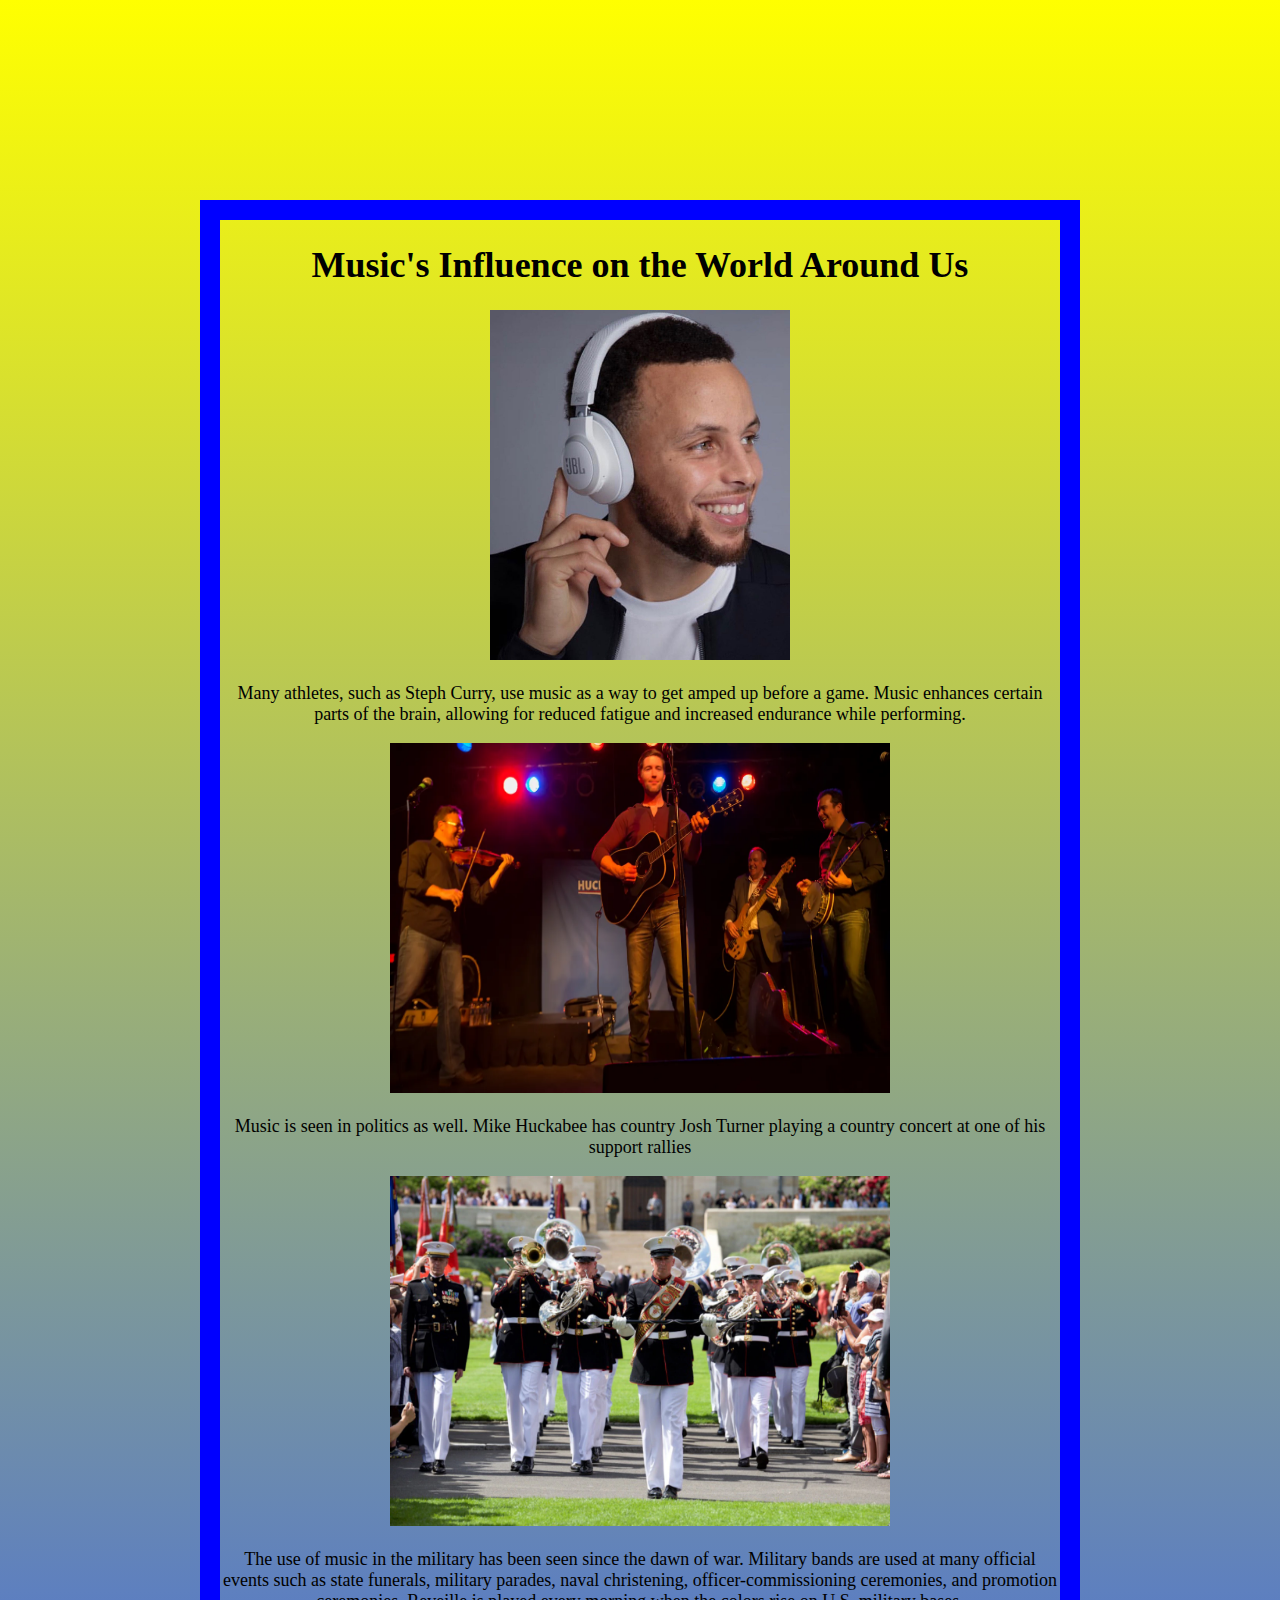
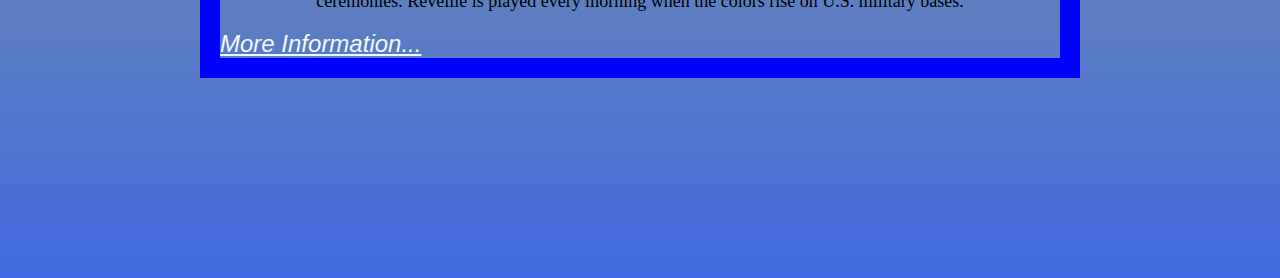
==== index.html @ 4ee3156b "update changes" ====
<!DOCTYPE html>
<html lang="en">
<head>
    <title>HTML and CSS Resources</title>
    <meta charset="UTF-8">
    <meta http-equiv="X-UA-Compatible" content="IE=edge">
    <meta name="viewport" content="width=device-width, initial-scale=1.0">
    <title>Document</title>
    <link rel="stylesheet" href="jrods888.css" />
</head>
<body>
    <h1>Music's Influence on the World Around Us</h1>
    <p><img src="steph.jpg" width="300" height="350"/>
    <p>Many athletes, such as Steph Curry, use music as a way to get amped up before a game. Music enhances certain parts of the brain, allowing for reduced fatigue and increased endurance while performing.</p>
    <p><img src="concert.jpg" width="500" height="350"/></p>
    <p>Music is seen in politics as well. Mike Huckabee has country Josh Turner playing a country concert at one of his support rallies </p>
    <p><img src="militaryband.jpg" width="500" height="350"/></p>
    <audio src="Reveille.mp3"></audio>
    <p>The use of music in the military has been seen since the dawn of war. Military bands are used at many official events such as state funerals, military parades, naval christening, officer-commissioning ceremonies, and promotion ceremonies. Reveille is played every morning when the colors rise on U.S. military bases.</p>
    </p>
    <footer> <a href="CIS133ArtProject.html"> More Information...</a></footer>
</body>
</html>
---- jrods888.css ----
body {
    height: 300%;
    background: border-box linear-gradient(yellow, royalblue);
    font-size: large;
    text-align: center;
    font-family: 'Times New Roman', Times, serif, Helvetica, sans-serif;
    border: 20px solid blue;
    margin: 200px;
  }

footer {
  font-size: x-large;
  color: red ;
  font-family: Arial, Helvetica, sans-serif;
  font-style: italic;
  text-align: left;
}

:any-link {
  color: aliceblue;
}
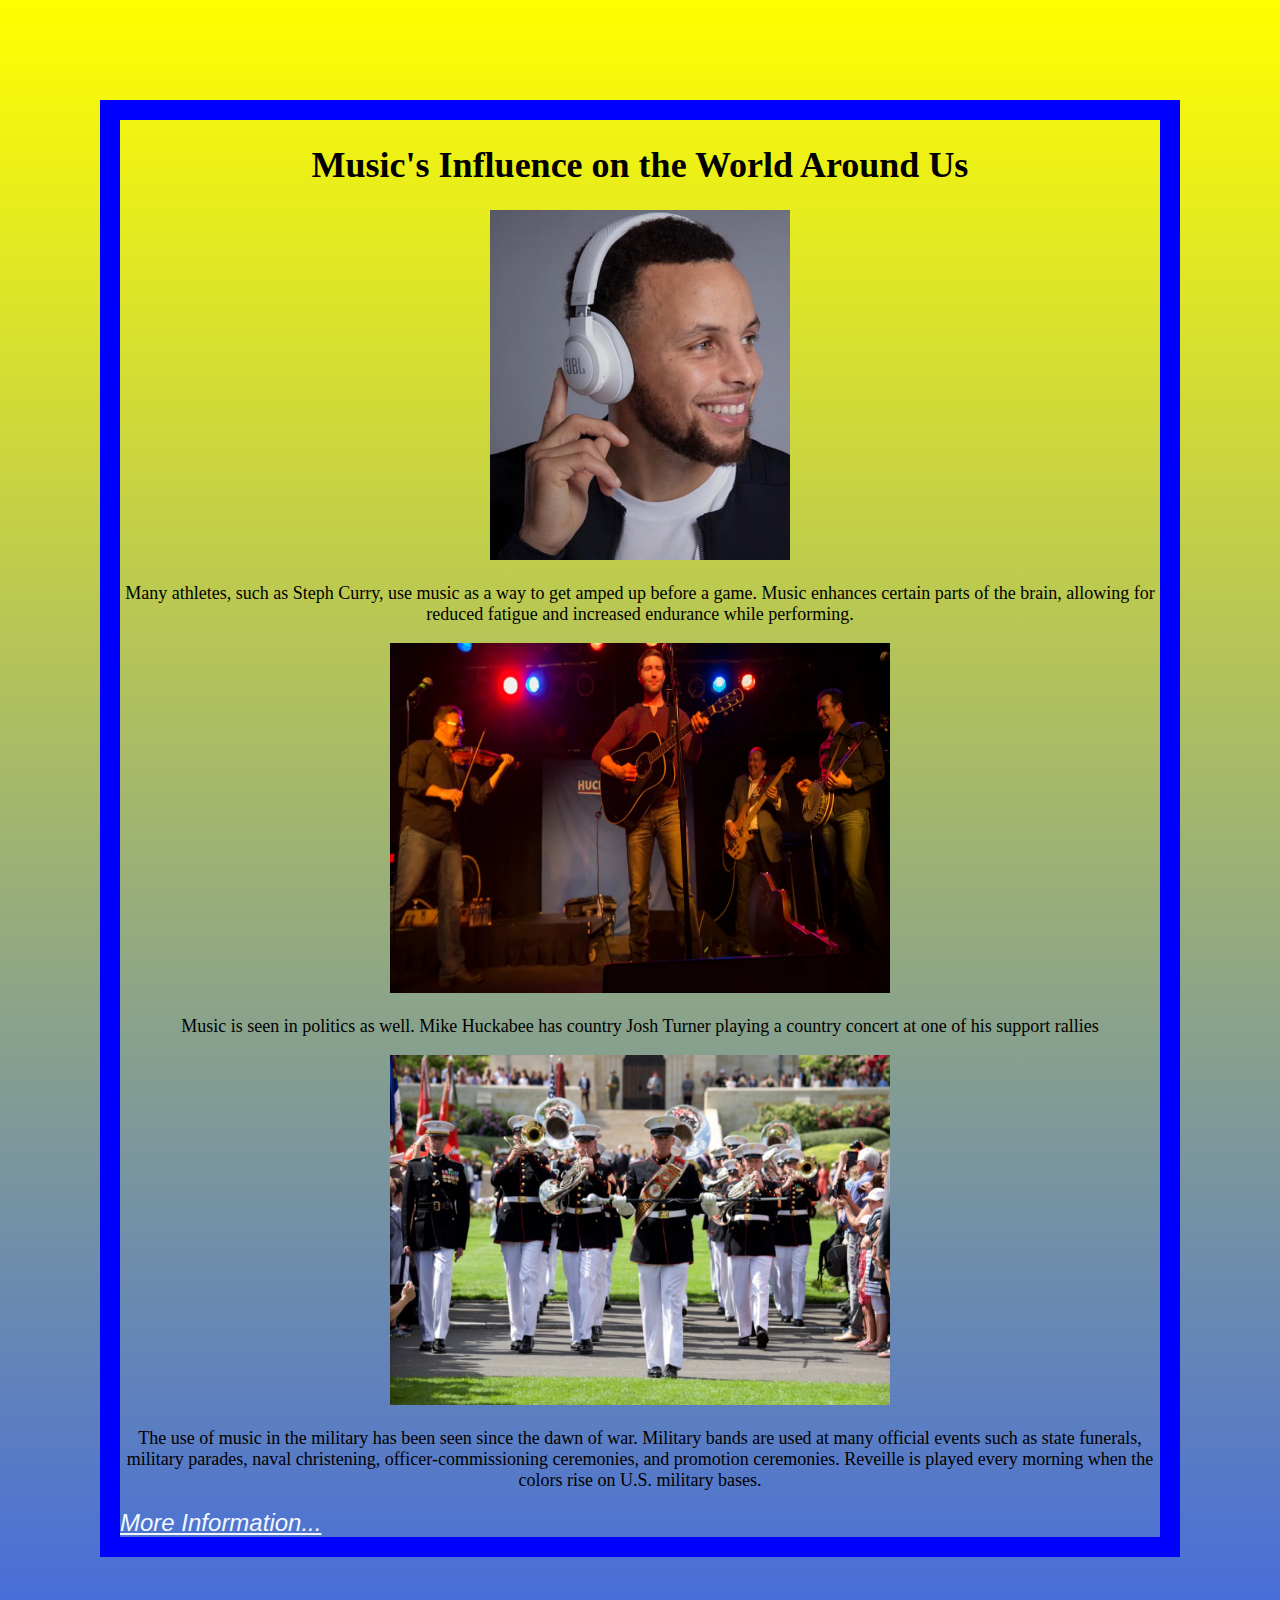
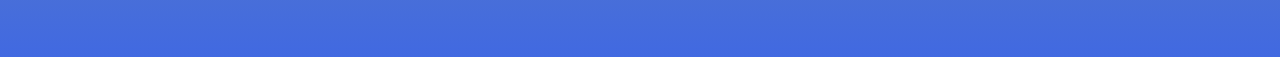
==== commit 2699e7da: "update 1:31pm" ====
--- a/index.html
+++ b/index.html
@@ -19,5 +19,8 @@
     <p>The use of music in the military has been seen since the dawn of war. Military bands are used at many official events such as state funerals, military parades, naval christening, officer-commissioning ceremonies, and promotion ceremonies. Reveille is played every morning when the colors rise on U.S. military bases.</p>
     </p>
     <footer> <a href="CIS133ArtProject.html"> More Information...</a></footer>
+
+
+
 </body>
 </html>
--- a/jrods888.css
+++ b/jrods888.css
@@ -1,16 +1,18 @@
 body {
-    height: 300%;
+    height: 200%;
     background: border-box linear-gradient(yellow, royalblue);
     font-size: large;
     text-align: center;
-    font-family: 'Times New Roman', Times, serif, Helvetica, sans-serif;
+    font-family: "Times New Roman", Times, serif, Helvetica, sans-serif;
     border: 20px solid blue;
-    margin: 200px;
+    border-spacing: 10px;
+    margin: 100px;
+    
   }
 
 footer {
   font-size: x-large;
-  color: red ;
+  color: red;
   font-family: Arial, Helvetica, sans-serif;
   font-style: italic;
   text-align: left;
@@ -20,3 +22,4 @@
   color: aliceblue;
 }
 
+img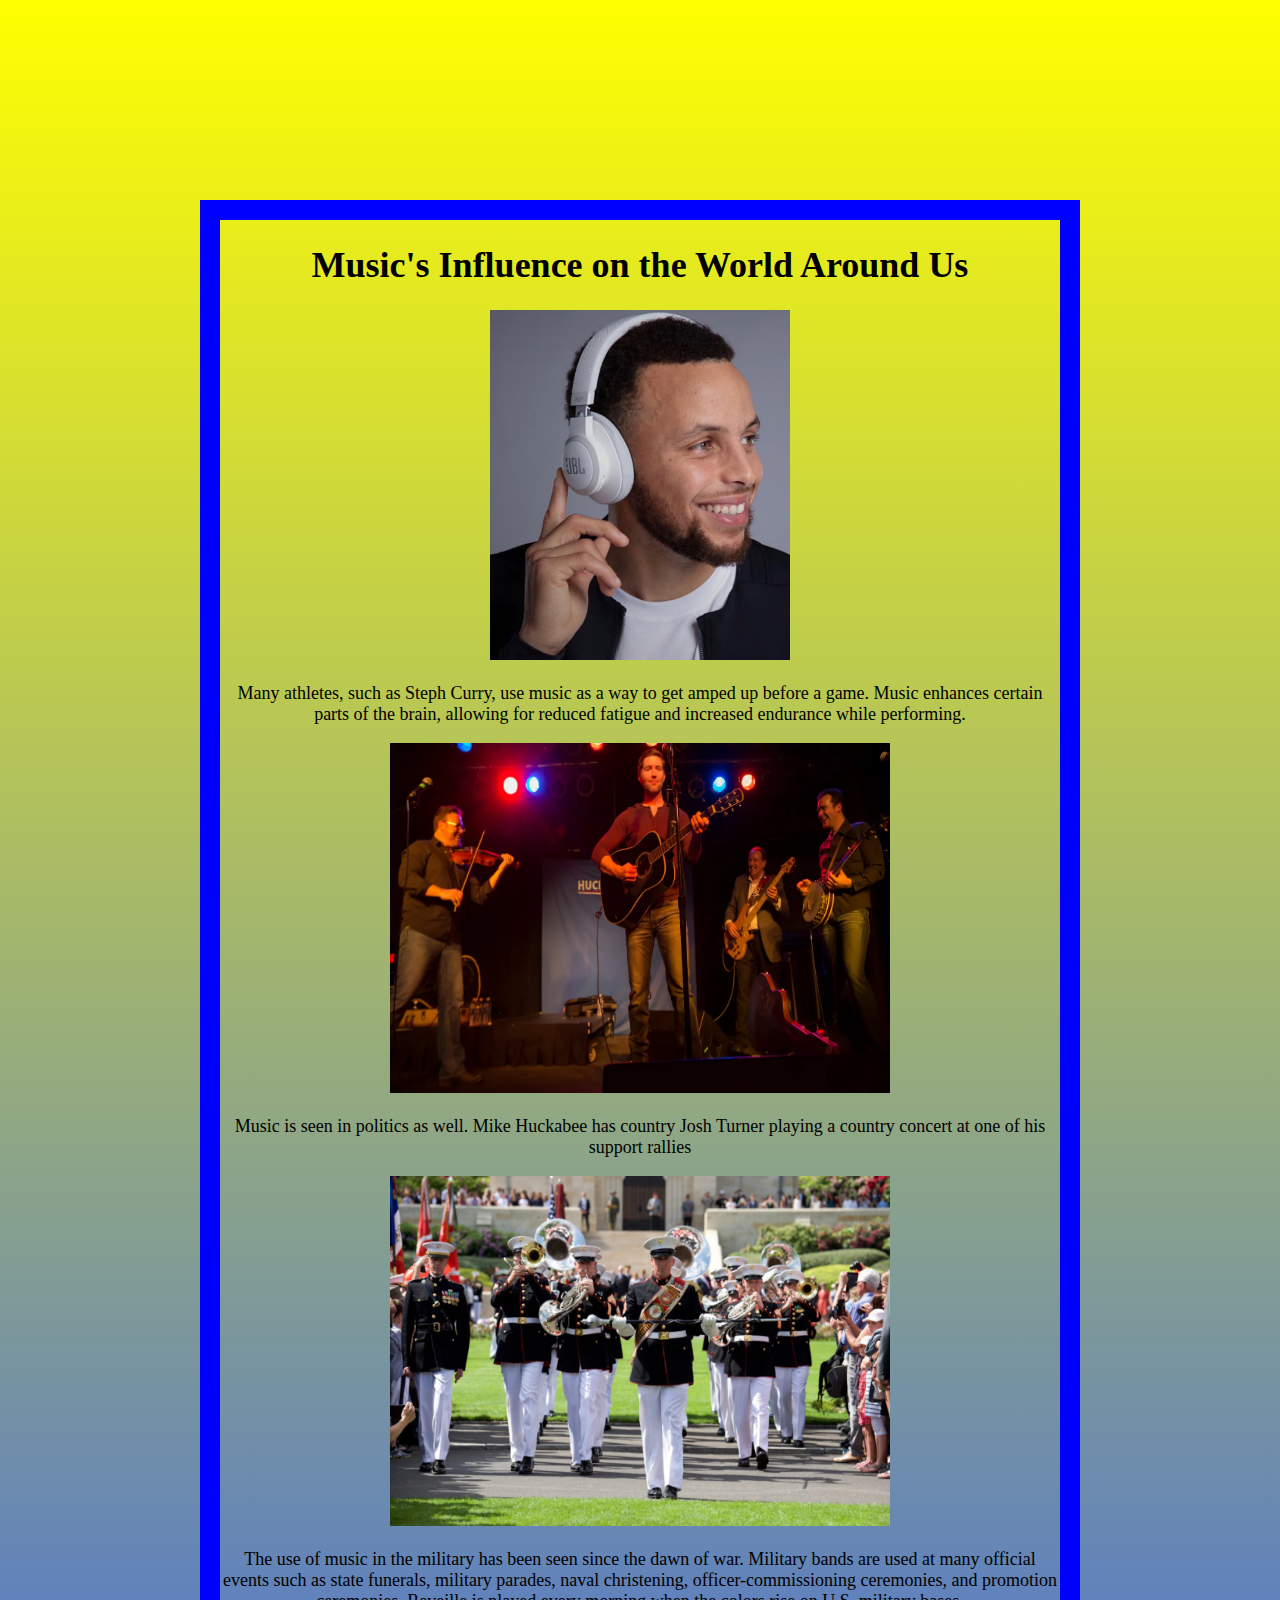
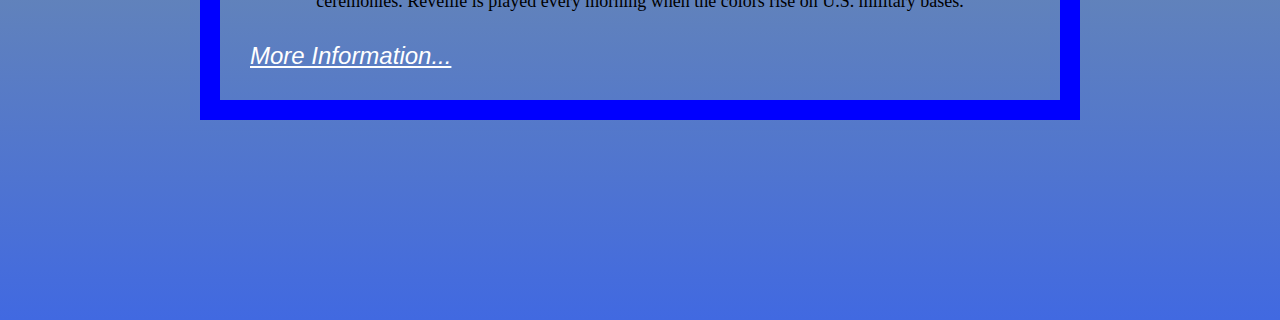
==== commit b8c9f46e: "final review" ====
--- a/index.html
+++ b/index.html
@@ -6,7 +6,7 @@
     <meta http-equiv="X-UA-Compatible" content="IE=edge">
     <meta name="viewport" content="width=device-width, initial-scale=1.0">
     <title>Document</title>
-    <link rel="stylesheet" href="jrods888.css" />
+    <link rel="stylesheet" href="CIS133ArtProject.css" />
 </head>
 <body>
     <h1>Music's Influence on the World Around Us</h1>
@@ -19,8 +19,5 @@
     <p>The use of music in the military has been seen since the dawn of war. Military bands are used at many official events such as state funerals, military parades, naval christening, officer-commissioning ceremonies, and promotion ceremonies. Reveille is played every morning when the colors rise on U.S. military bases.</p>
     </p>
     <footer> <a href="CIS133ArtProject.html"> More Information...</a></footer>
-
-
-
 </body>
 </html>
--- a/CIS133ArtProject.css
+++ b/CIS133ArtProject.css
@@ -0,0 +1,45 @@
+body{
+    height: 300%;
+    background: border-box linear-gradient(yellow, royalblue);
+    font-size: large;
+    font-family: 'Times New Roman', Times, serif, Helvetica, sans-serif;
+    border: 20px solid blue;
+    margin: 200px;
+    display: block;
+
+}
+
+h1 {
+    
+    font-family:'Franklin Gothic Medium';
+    text-align: center;
+}
+
+p{
+    text-align: center;
+}
+
+p2{
+   
+    font-family: 'Gill Sans', 'Gill Sans MT', Calibri, 'Trebuchet MS', sans-serif;
+    margin-left: 40px;
+}
+
+p3{
+    
+    font-size:x-large;
+    margin: 40px;
+}
+
+
+footer{
+        font-family: Arial, Helvetica, sans-serif;
+        text-align: left;
+        font-size: x-large;
+        font-style: italic;
+        margin: 30px;
+}
+
+a{
+    color: white;
+}